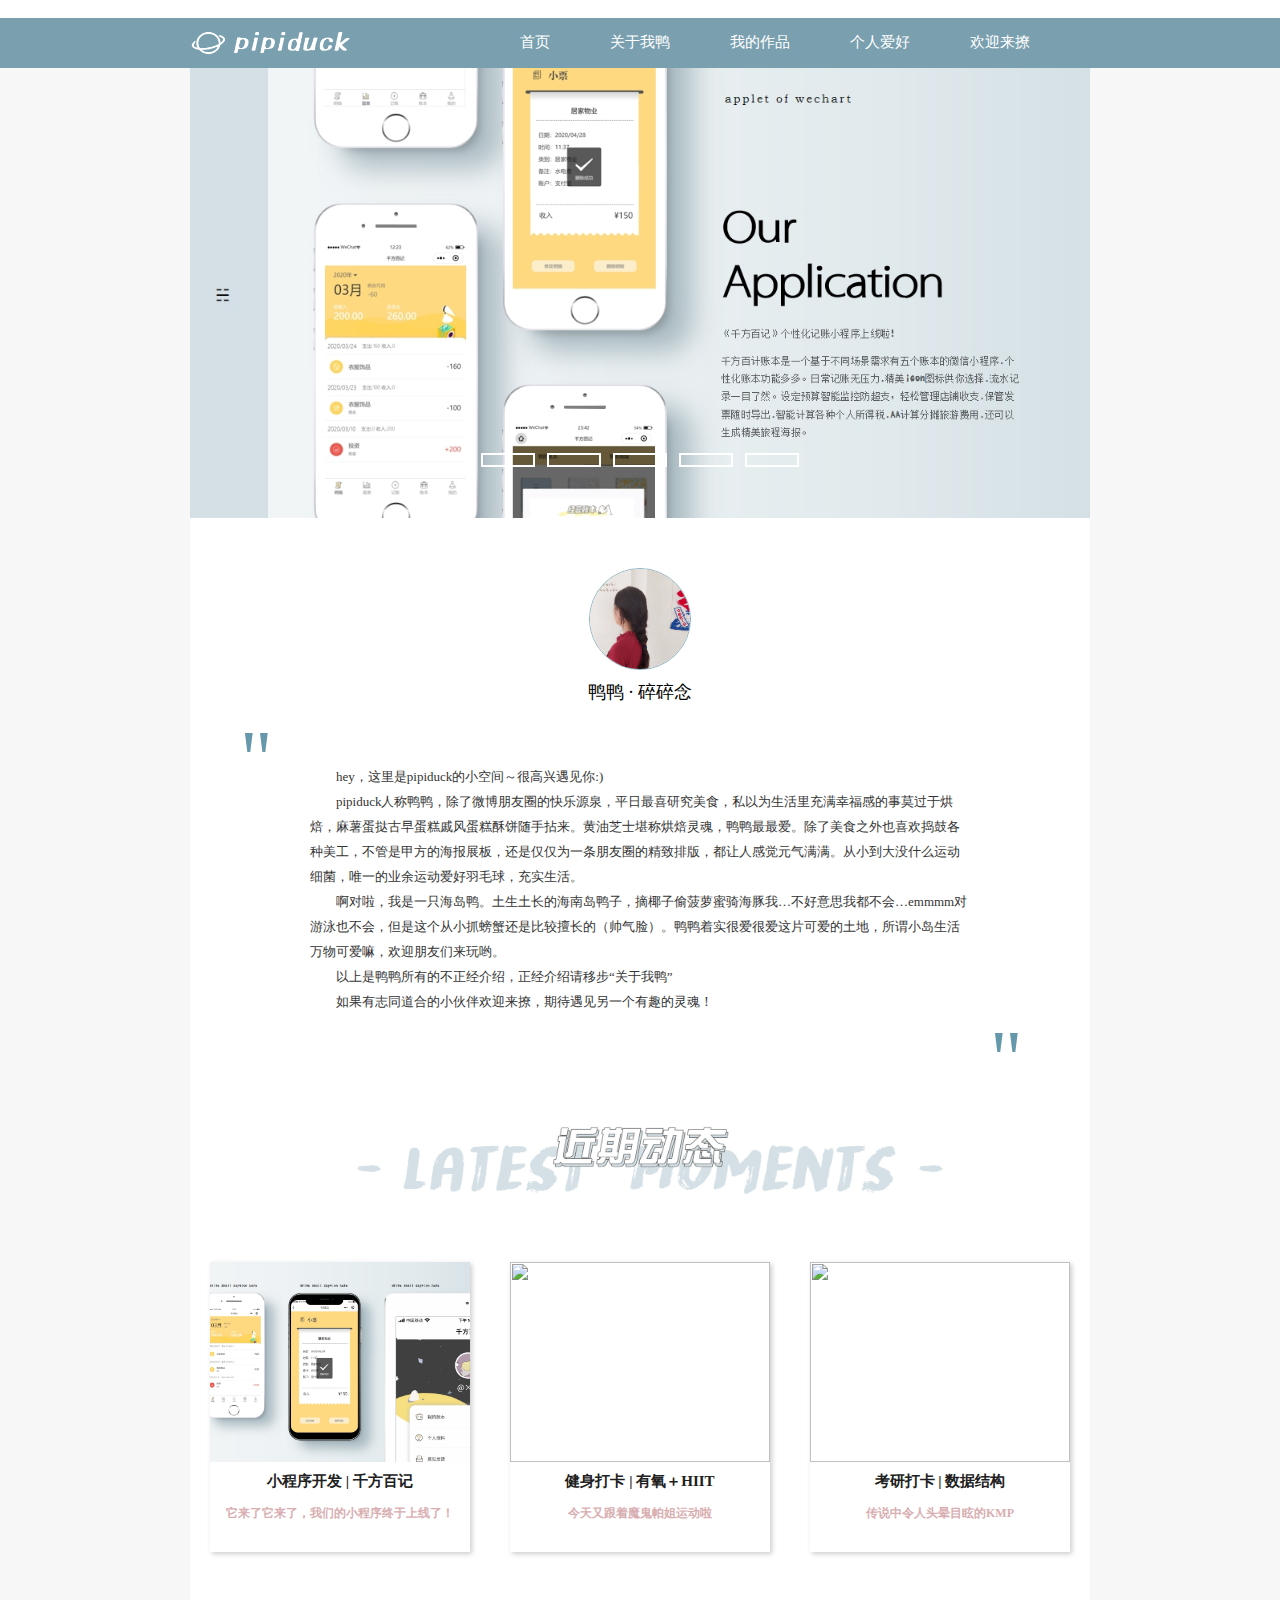
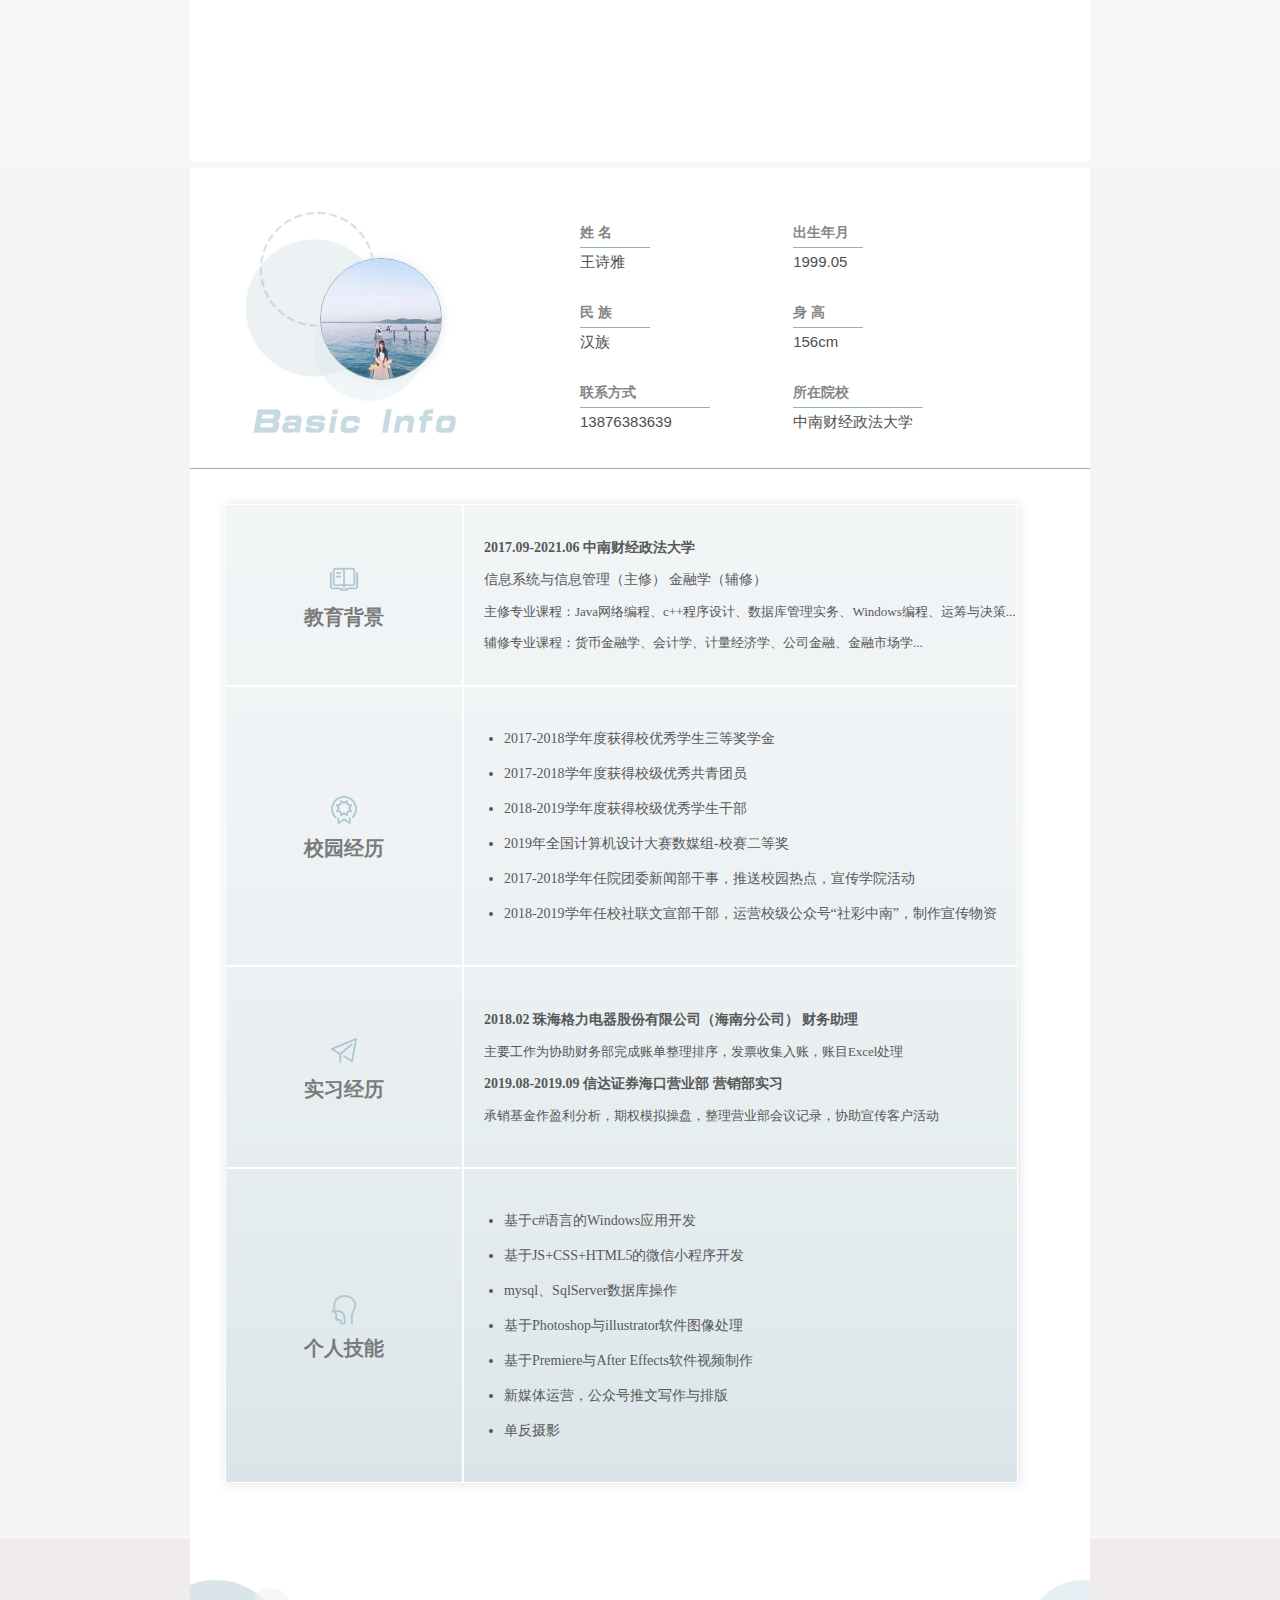
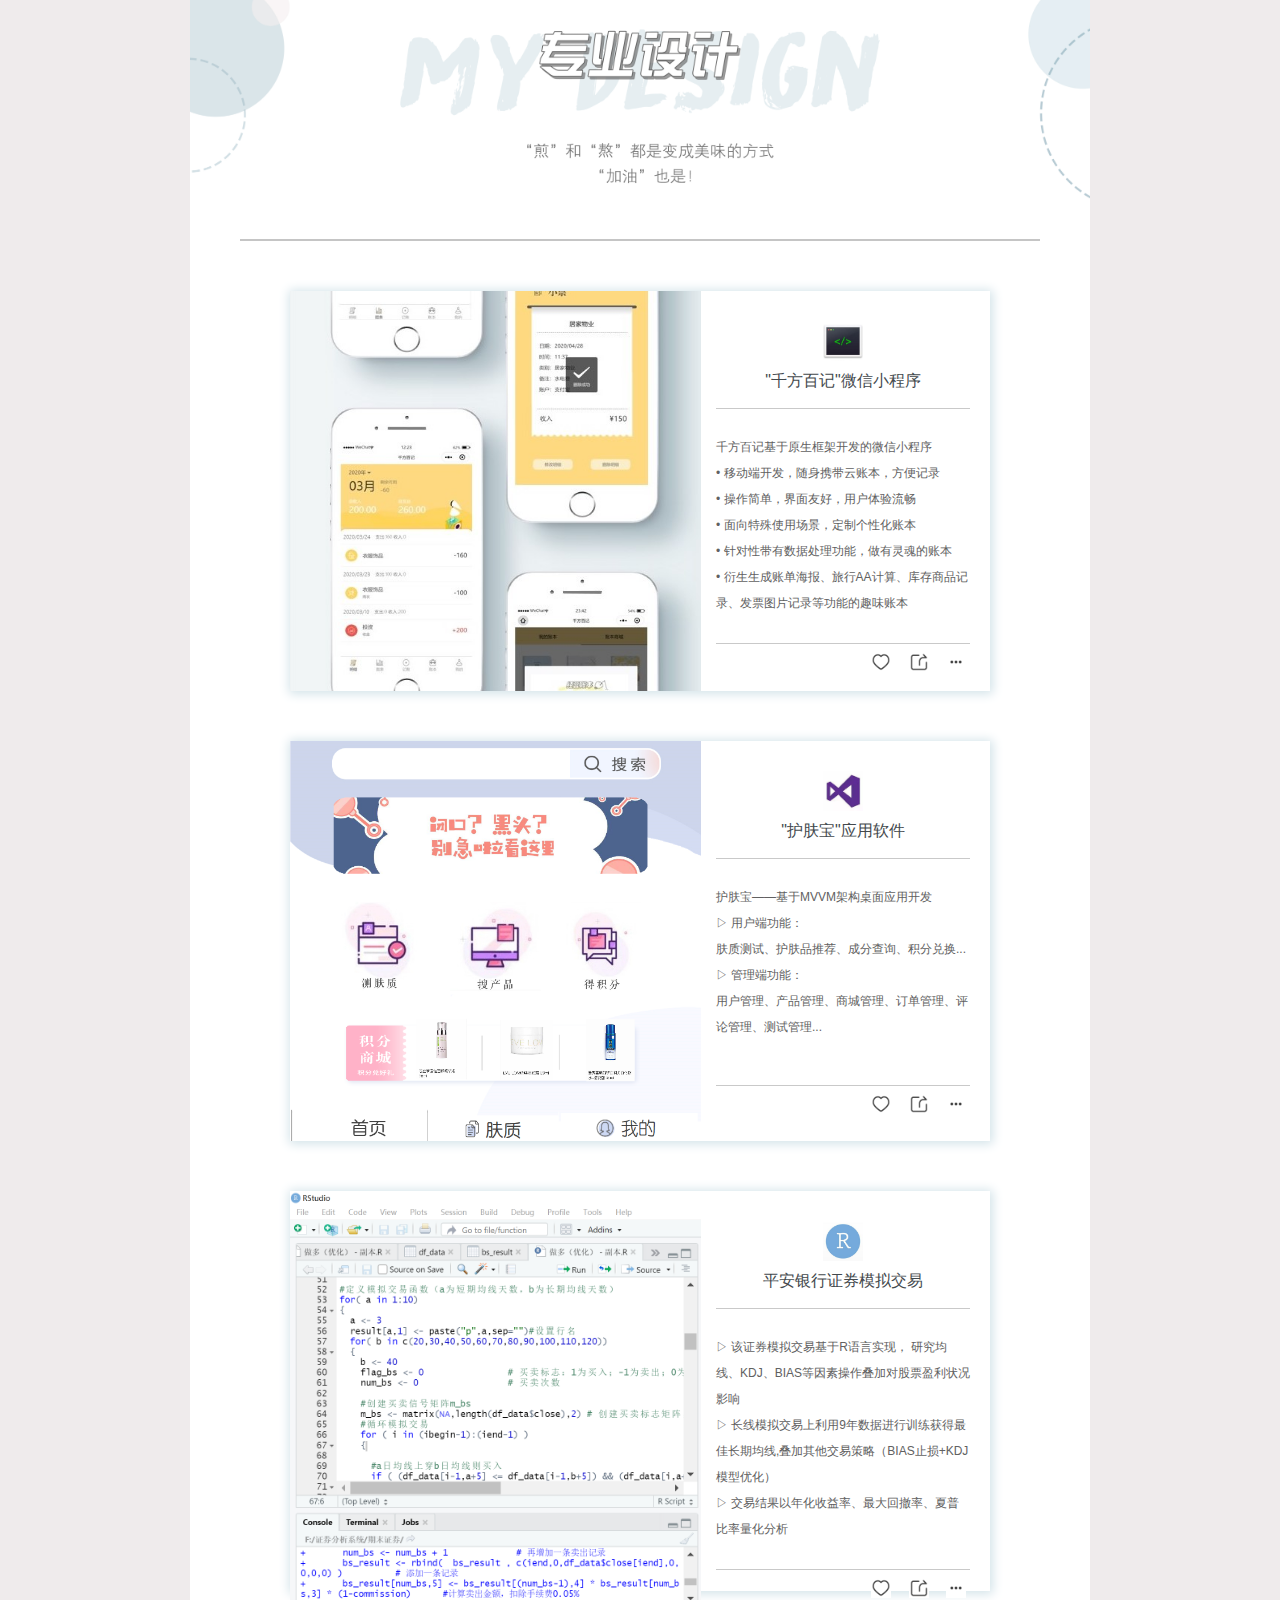
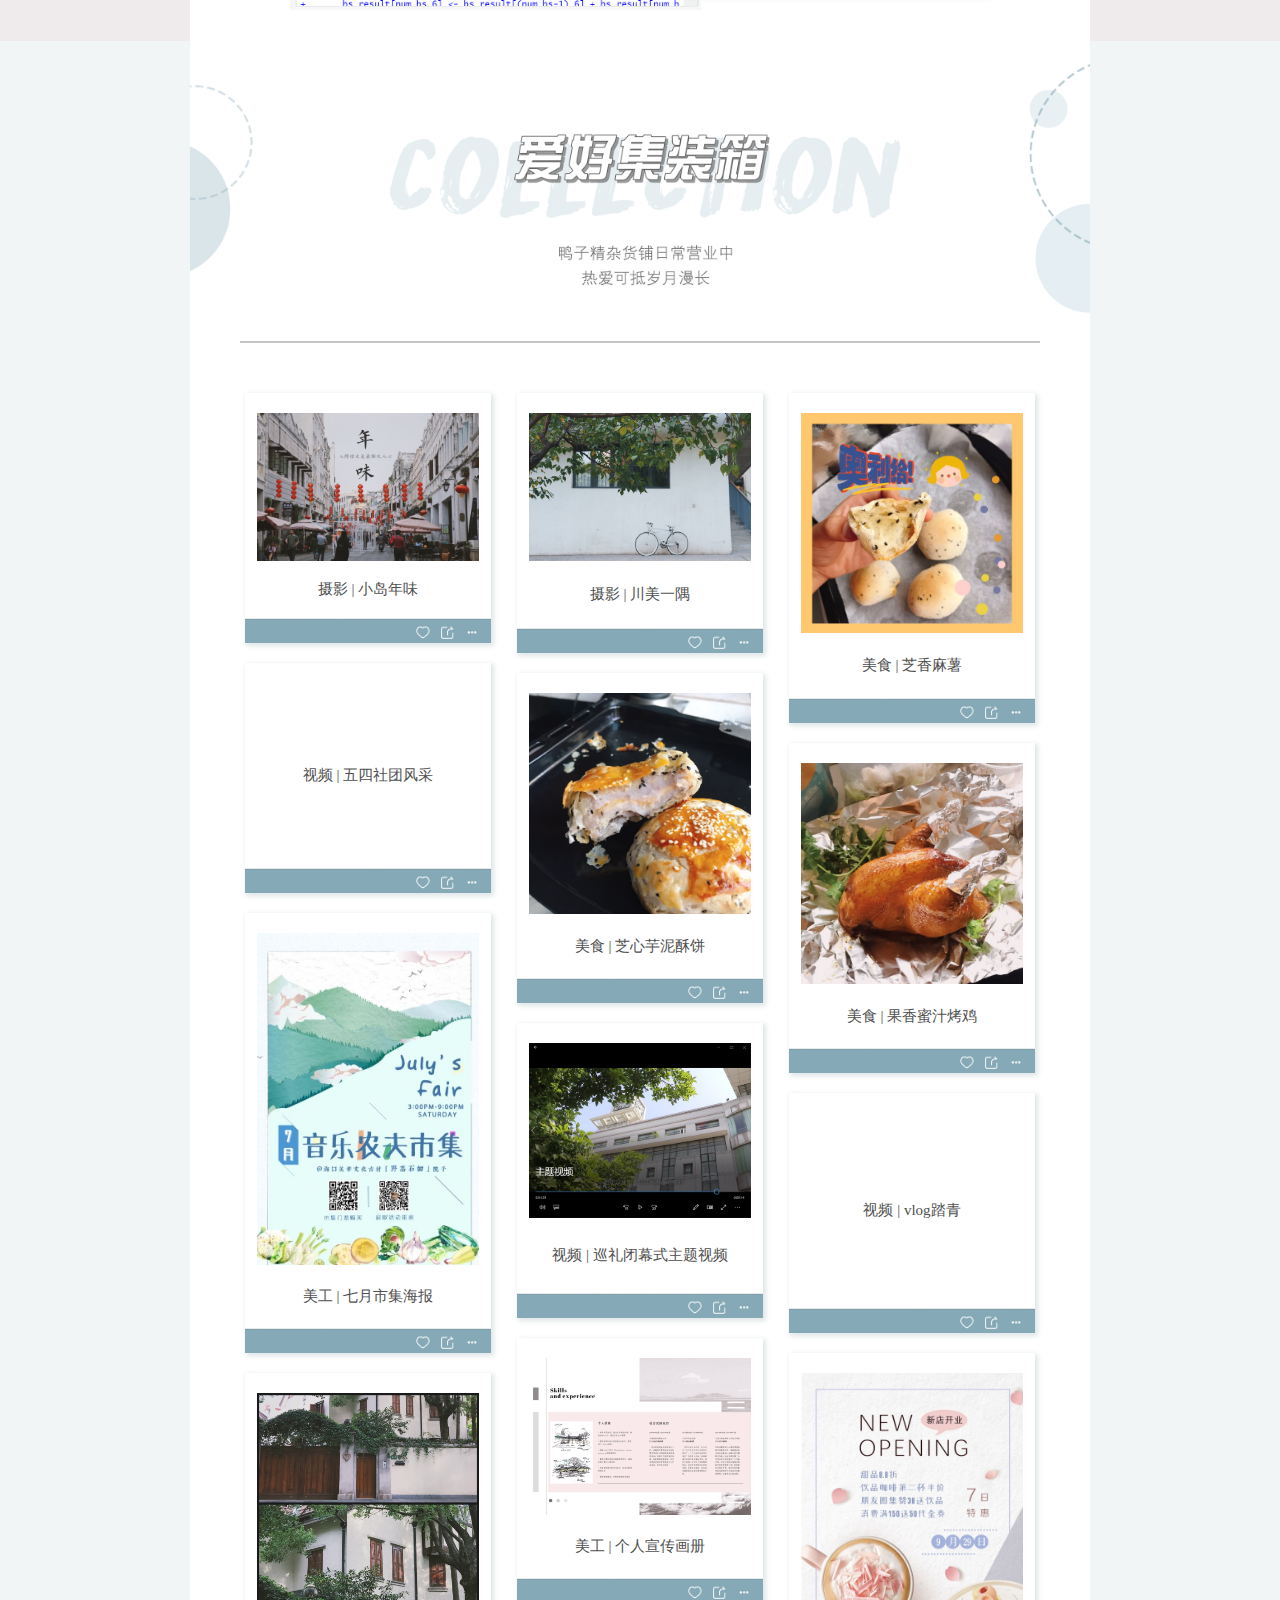
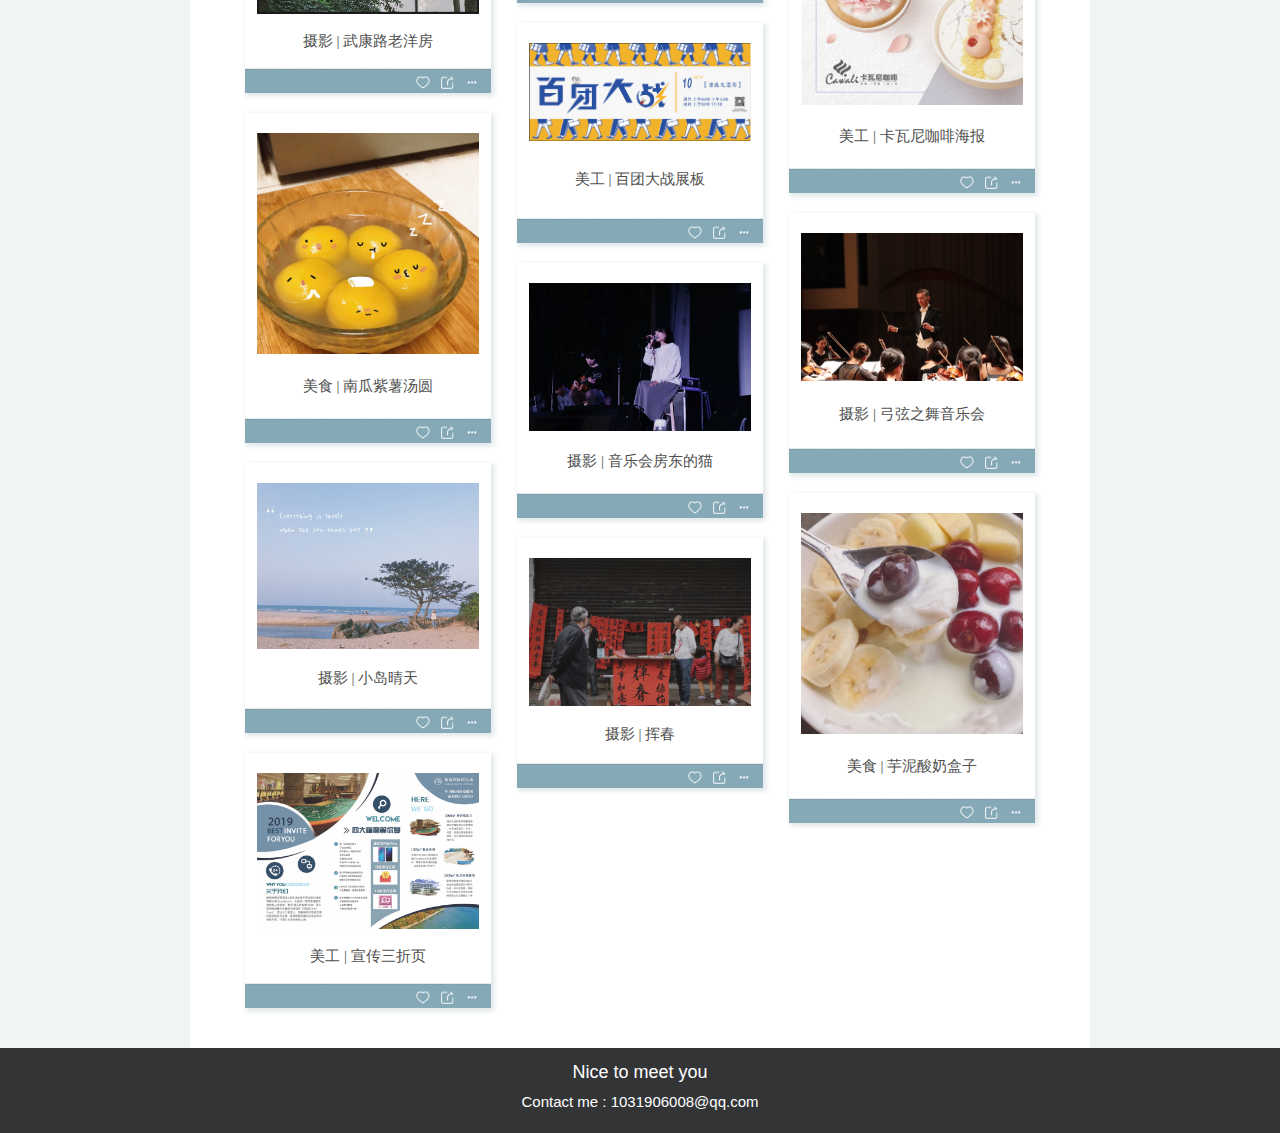
==== html/index.html @ 64114f97 "myweb" ====
<!DOCTYPE html>
<html lang="en">

<head>
    <meta charset="UTF-8">
    <meta name="viewport" content="width=device-width, initial-scale=1.0">
    <title>Pipiduck Zone</title>
    <link rel="stylesheet" href="../css/style.css">
    <script src="https://apps.bdimg.com/libs/jquery/2.1.4/jquery.min.js"></script>
    <!-- jQuery仅用于导航栏下界面切换 -->
        
</head>

<body>
    <script>
        $(document).ready(function () {
            //默认显示首页内容
            $("#tab_1").show();
            $("#tab_2").hide();
            $("#tab_3").hide();
            $("#tab_4").hide();

            $("#b1").click(function () {
                $("#tab_1").show();// 显示
                $("#tab_2").hide();// 隐藏
                $("#tab_3").hide();
                $("#tab_4").hide();
            });
            $("#b2").click(function () {
                $("#tab_1").hide();
                $("#tab_2").show();
                $("#tab_3").hide();
                $("#tab_4").hide();
            });
            $("#b3").click(function () {
                $("#tab_1").hide();
                $("#tab_2").hide();
                $("#tab_3").show();
                $("#tab_4").hide();
            });
            $("#b4").click(function () {
                $("#tab_1").hide();
                $("#tab_2").hide();
                $("#tab_3").hide();
                $("#tab_4").show();
            });
        });
    </script>

    <!-- 导航栏 -->
    <div id="navigate">
        <div class="inner">
            <div class="logo"></div>
            <div class="nav-text">
                <ul>
                    <li><a href="#" id="b1">首页</a></li>
                    <li><a href="#" id="b2">关于我鸭</a></li>
                    <li><a href="#" id="b3">我的作品</a></li>
                    <li><a href="#" id="b4">个人爱好</a></li>
                    <li><a href="../html/form.html">欢迎来撩</a></li>
                </ul>
            </div>
        </div>
    </div>
    
    <!-- tab1即为首页 -->
    <div id="tab_1">
        <!-- 轮播图 -->
        <div class="main-slider bg-blur">
            <div class="inner">
                <div class="slidershow">
                    <!-- 这里用js实现banner的自动轮播 -->
                    <script type="text/javascript">
                        var index = 0;
                        var indexImg = 0;
                        //改变图片
                        function ChangeImg() {
                            var a = document.getElementsByClassName("s1");
                            if (index > 80) index = 0;
                            var marginleft = '0 -' + index + '% 0 0';
                            a[0].style.margin = marginleft;
                            index = index + 20;
                            //改变banner背景图（模糊）
                            if (indexImg > 4) indexImg = 0;
                            var b = document.getElementsByClassName("main-slider");
                            b[0].style = 'background-image: url(../img/banner' + indexImg + '.jpg); '
                            indexImg++;
                        }
                        //设置定时器，每隔两秒切换一张图片
                        setInterval(ChangeImg, 2000);
                    </script>

                    <div class="slides">
                        <input type="radio" name="r" id="r1">
                        <input type="radio" name="r" id="r2">
                        <input type="radio" name="r" id="r3">
                        <input type="radio" name="r" id="r4">
                        <input type="radio" name="r" id="r5">

                        <div class="slide s1">
                            <img src="../img/banner0.jpg" alt="1">
                        </div>
                        <div class="slide">
                            <img src="../img/banner1.jpg" alt="2">
                        </div>
                        <div class="slide">
                            <img src="../img/banner2.jpg" alt="3">
                        </div>
                        <div class="slide">
                            <img src="../img/banner3.jpg" alt="4">
                        </div>
                        <div class="slide">
                            <img src="../img/banner4.jpg" alt="5">
                        </div>
                    </div>
                </div>
                <!-- 底部的点击切换banner按钮 -->
                <div class="banner-nav">
                    <label for="r1" class="bar"></label>
                    <label for="r2" class="bar"></label>
                    <label for="r3" class="bar"></label>
                    <label for="r4" class="bar"></label>
                    <label for="r5" class="bar"></label>
                </div>
            </div>
        </div>
        <!-- 简介/打个招呼 -->
        <div id="container-1-1">
            <div class="inner">
                <div class="profile">
                    <img src="../img/profile.jpg" alt="">
                    <div class="text">鸭鸭 · 碎碎念</div>
                </div>
                <div class="quotation-1">"</div>
                <div class="profile-text">
                    &emsp;&emsp;hey，这里是pipiduck的小空间～很高兴遇见你:)<br>
                    &emsp;&emsp;pipiduck人称鸭鸭，除了微博朋友圈的快乐源泉，平日最喜研究美食，私以为生活里充满幸福感的事莫过于烘焙，麻薯蛋挞古早蛋糕戚风蛋糕酥饼随手拈来。黄油芝士堪称烘焙灵魂，鸭鸭最最爱。除了美食之外也喜欢捣鼓各种美工，不管是甲方的海报展板，还是仅仅为一条朋友圈的精致排版，都让人感觉元气满满。从小到大没什么运动细菌，唯一的业余运动爱好羽毛球，充实生活。<br>
                    &emsp;&emsp;啊对啦，我是一只海岛鸭。土生土长的海南岛鸭子，摘椰子偷菠萝蜜骑海豚我…不好意思我都不会…emmmm对游泳也不会，但是这个从小抓螃蟹还是比较擅长的（帅气脸）。鸭鸭着实很爱很爱这片可爱的土地，所谓小岛生活万物可爱嘛，欢迎朋友们来玩哟。<br>
                    &emsp;&emsp;以上是鸭鸭所有的不正经介绍，正经介绍请移步“关于我鸭”<br>
                    &emsp;&emsp;如果有志同道合的小伙伴欢迎来撩，期待遇见另一个有趣的灵魂！
                </div>
                <div class="quotation-2">"</div>
            </div>
        </div>
        <!-- 近期动态区 -->
        <div id="container-1-2">
            <div class="inner">
                <div class="title">
                    <img src="../img/title-latest.jpg" alt="">
                </div>
                <div class="card-outer">
                    <div class="card-cont">
                        <!-- 定义每一张动态卡片 -->
                        <div class="card">
                            <div class="img">
                                <img src="../img/card1.png" alt="">
                            </div>
                            <div class="top-text">
                                <div class="name">小程序开发 | 千方百记</div>
                                <p>它来了它来了，我们的小程序终于上线了！</p>
                            </div>
                            <!-- 鼠标移动展示下半部分内容 -->
                            <div class="bottom-text">
                                <div class="text">千方百计是我们小组耗时一个月开发的基于原生框架的微信小程序。包含普通记账、图表、
                                    预算功能，除此之外在基础上我们面对用户不同使用场景延伸开发了薪资、经营、报销、旅游账本... </div>
                                <div class="btn">
                                    <a href="../html/program.html">Read more</a>
                                </div>
                            </div>
                        </div>

                        <div class="card">
                            <div class="img">
                                <img src="../img/card2.png" alt="">
                            </div>
                            <div class="top-text">
                                <div class="name">健身打卡 | 有氧＋HIIT</div>
                                <p>今天又跟着魔鬼帕姐运动啦</p>
                            </div>
                            <div class="bottom-text">
                                <div class="text">打卡不记得是多少次。清晰记得第一次跟着帕梅拉运动的时候，开始5分钟感觉离
                                    当场死亡就差一点啊呜呜呜。不过多练几次就慢慢习惯这种中间不休息的高强度虐腹运动啦。马甲线进击加油加油加油！ </div>
                                <div class="btn">
                                    <a
                                        href="http://www.bilibili.com/video/av96693974/?share_source=copy_link&p=1&ts=1591977771&share_medium=iphone&bbid=b302d3f4b2590b46603c6c8ee08d40b8">Read
                                        more</a>
                                </div>
                            </div>
                        </div>

                        <div class="card">
                            <div class="img">
                                <img src="../img/card3.png" alt="">
                            </div>
                            <div class="top-text">
                                <div class="name">考研打卡 | 数据结构</div>
                                <p>传说中令人头晕目眩的KMP</p>
                            </div>
                            <div class="bottom-text">
                                <div class="text">KMP算法通过构造NEXT数组来解决
                                    主串指针回溯次数过多的问题，降低时间复杂度。众所周知b站是著名的学习网站，起初看书云里雾里的，看完天勤的解说清清爽爽~
                                </div>
                                <div class="btn">
                                    <a
                                        href="http://www.bilibili.com/video/av49930100/?share_source=copy_link&p=1&ts=1591977795&share_medium=iphone&bbid=b302d3f4b2590b46603c6c8ee08d40b8">Read
                                        more</a>
                                </div>
                            </div>
                        </div>
                    </div>
                </div>
            </div>
        </div>
    </div>

    <!-- tab2即为个人简介（关于我鸭） -->
    <div id="tab_2">
        <div class="inner">
            <!-- 基本信息 -->
            <div class="info-basic">
                <img src="../img/photo.jpg" alt="">
                <div class="cont">
                    <ul>
                        <li>
                            <div class="text-1">姓 名</div>
                            <div class="line1"></div>
                            <div class="text-2">王诗雅</div>
                        </li>
                        <li>
                            <div class="text-1">出生年月</div>
                            <div class="line1"></div>
                            <div class="text-2">1999.05</div>
                        </li>
                        <li>
                            <div class="text-1">民 族</div>
                            <div class="line1"></div>
                            <div class="text-2">汉族</div>
                        </li>
                        <li>
                            <div class="text-1">身 高</div>
                            <div class="line1"></div>
                            <div class="text-2">156cm</div>
                        </li>
                        <li>
                            <div class="text-1">联系方式</div>
                            <div class="line2"></div>
                            <div class="text-2">13876383639</div>
                        </li>
                        <li>
                            <div class="text-1">所在院校</div>
                            <div class="line2"></div>
                            <div class="text-2">中南财经政法大学</div>
                        </li>
                    </ul>
                </div>
            </div>
            <!-- 表格 -->
            <div class="info-excel">
                <table class="table" border="0" cellspacing="0" cellpadding="0">
                    <tbody>
                        <tr>
                            <!-- 第一列内容-标题 -->
                            <td class="td-title" height="180px">
                                <img src="../img/icon-edu.png" alt="">
                                <p style="margin:0;">教育背景</p>
                            </td>
                            <!-- 第二列内容 -->
                            <td class="td-text">
                                <p style="font-weight: 600;"> 2017.09-2021.06 中南财经政法大学</p>
                                <p style="font-weight: 500;"> 信息系统与信息管理（主修） 金融学（辅修）</p>
                                <p style="font-size: 13px;">主修专业课程：Java网络编程、c++程序设计、数据库管理实务、Windows编程、运筹与决策...</p>
                                <p style="font-size: 13px;">辅修专业课程：货币金融学、会计学、计量经济学、公司金融、金融市场学...</p>
                            </td>
                        </tr>
                        <tr>
                            <td class="td-title" height="200px">
                                <img src="../img/icon-sch.png" alt="">
                                <p style="margin:0;">校园经历</p>
                            </td>
                            <td class="td-text">
                                <ul style="padding: 20px; line-height: 35px;">
                                    <li>2017-2018学年度获得校优秀学生三等奖学金</li>
                                    <li>2017-2018学年度获得校级优秀共青团员</li>
                                    <li>2018-2019学年度获得校级优秀学生干部</li>
                                    <li>2019年全国计算机设计大赛数媒组-校赛二等奖</li>
                                    <li>2017-2018学年任院团委新闻部干事，推送校园热点，宣传学院活动</li>
                                    <li>2018-2019学年任校社联文宣部干部，运营校级公众号“社彩中南”，制作宣传物资</li>
                                </ul>
                            </td>
                        </tr>
                        <tr>
                            <td class="td-title" height="200px">
                                <img src="../img/icon-shixi.png" alt="">
                                <p style="margin:0;">实习经历</p>
                            </td>
                            <td class="td-text">
                                <p style="font-weight: 600;"> 2018.02 珠海格力电器股份有限公司（海南分公司） 财务助理</p>
                                <p style="font-size: 13px;">主要工作为协助财务部完成账单整理排序，发票收集入账，账目Excel处理</p>
                                <p style="font-weight: 600;">2019.08-2019.09 信达证券海口营业部 营销部实习</p>
                                <p style="font-size: 13px;">承销基金作盈利分析，期权模拟操盘，整理营业部会议记录，协助宣传客户活动</p>
                            </td>
                        </tr>
                        <tr>
                            <td class="td-title" height="300px">
                                <img src="../img/icon-ski.png" alt="">
                                <p style="margin:0;">个人技能</p>
                            </td>
                            <td class="td-text">
                                <ul style="padding: 20px; line-height: 35px;">
                                    <li>基于c#语言的Windows应用开发</li>
                                    <li>基于JS+CSS+HTML5的微信小程序开发</li>
                                    <li>mysql、SqlServer数据库操作</li>
                                    <li>基于Photoshop与illustrator软件图像处理</li>
                                    <li>基于Premiere与After Effects软件视频制作</li>
                                    <li>新媒体运营，公众号推文写作与排版</li>
                                    <li>单反摄影</li>
                                </ul>
                            </td>
                        </tr>
                    </tbody>
                </table>
            </div>
        </div>
    </div>

    <!-- tab3即为我的作品 -->
    <div id="tab_3">
        <div class="inner">
            <div class="title"> </div>
            <div class="line"></div>
            <div class="container">
                <!-- 作品盒子 -->
                <div class="block">
                    <!-- 内部布局使用grid -->
                    <div class="item1" style="background: url(../img/qfbj.jpg) no-repeat; background-size: 100% 100%;">
                    </div>
                    <a href="../html/program.html" style="text-decoration: none;">
                        <div class="item2">
                            <img src="../img/icon-wx.jpg" style="width: 40px; height: 40px;">
                            <p>"千方百记"微信小程序</p>
                        </div>
                    </a>
                    <div class="item3">
                        <p>
                            千方百记基于原生框架开发的微信小程序</br>
                            • 移动端开发，随身携带云账本，方便记录</br>
                            • 操作简单，界面友好，用户体验流畅</br>
                            • 面向特殊使用场景，定制个性化账本</br>
                            • 针对性带有数据处理功能，做有灵魂的账本</br>
                            • 衍生生成账单海报、旅行AA计算、库存商品记录、发票图片记录等功能的趣味账本</br>
                        </p>
                    </div>
                    <div class="item4">
                        <div class="icon">
                            <p><a href="#"><span class="icon1"></a></span></p>
                            <p><a href="#"><span class="icon2"></a></span></p>
                            <p><a href="#"><span class="icon3"></a></span></p>
                        </div>
                    </div>
                </div>

                <div class="block">
                    <div class="item1" style="background: url(../img/hfb.png) no-repeat; background-size: 100% 100%;">
                    </div>
                    <div class="item2">
                        <img src="../img/icon-vs.jpg" style="width: 40px; height: 40px; ">
                        <p>"护肤宝"应用软件</p>
                    </div>
                    <div class="item3">
                        <p>
                            护肤宝——基于MVVM架构桌面应用开发<br />
                            ▷ 用户端功能：<br />
                            肤质测试、护肤品推荐、成分查询、积分兑换...<br />
                            ▷ 管理端功能：<br />
                            用户管理、产品管理、商城管理、订单管理、评论管理、测试管理...<br />
                        </p>
                    </div>
                    <div class="item4">
                        <div class="icon">
                            <p><a href="#"><span class="icon1"></a></span></p>
                            <p><a href="#"><span class="icon2"></a></span></p>
                            <p><a href="#"><span class="icon3"></a></span></p>
                        </div>
                    </div>
                </div>

                <div class="block">
                    <div class="item1" style="background: url(../img/stake.png) no-repeat; background-size: 100% 100%;">
                    </div>
                    <div class="item2">
                        <img src="../img/icon-R.jpg" style="width: 40px; height: 40px;">
                        <p>平安银行证券模拟交易</p>
                    </div>
                    <div class="item3">
                        <p>
                            ▷ 该证券模拟交易基于R语言实现，
                            研究均线、KDJ、BIAS等因素操作叠加对股票盈利状况影响<br />
                            ▷ 长线模拟交易上利用9年数据进行训练获得最佳长期均线,叠加其他交易策略（BIAS止损+KDJ模型优化）<br />
                            ▷ 交易结果以年化收益率、最大回撤率、夏普比率量化分析
                        </p>
                    </div>
                    <div class="item4">
                        <div class="icon">
                            <p><a href="#"><span class="icon1"></a></span></p>
                            <p><a href="#"><span class="icon2"></a></span></p>
                            <p><a href="#"><span class="icon3"></a></span></p>
                        </div>
                    </div>
                </div>

            </div>
        </div>
    </div>

    <!-- tab4即为个人爱好 -->
    <div id="tab_4">
        <div class="inner">
            <div class="title"> </div>
            <div class="line"></div>
            <!-- 瀑布布局 -->
            <div class="waterfall">
                <div class="box">
                    <div class="itemContent" style="height: 230px">
                        <img src="../img/collection/phg3.jpg" alt="">
                        <span>摄影 | 小岛年味</span>
                        <span class="bottom"> </span>
                    </div>
                </div>
                <div class="box">
                    <a href="../html/video.html">
                        <div class="itemContent" style="height: 210px">
                            <img src="../img/collection/video3.png" alt="">
                            <span>视频 | 五四社团风采</span>
                            <span class="bottom"> </span>
                        </div>
                    </a>
                </div>
                <div class="box">
                    <div class="itemContent" style="height: 420px">
                        <img src="../img/collection/ps3.jpg" alt="">
                        <span>美工 | 七月市集海报</span>
                        <span class="bottom"> </span>
                    </div>
                </div>
                <div class="box">
                    <div class="itemContent" style="height: 300px">
                        <img src="../img/collection/phg7.jpg" alt="">
                        <span>摄影 | 武康路老洋房</span>
                        <span class="bottom"> </span>
                    </div>
                </div>
                <div class="box">
                    <div class="itemContent" style="height: 310px">
                        <img src="../img/collection/food4.jpg" alt="">
                        <span>美食 | 南瓜紫薯汤圆</span>
                        <span class="bottom"> </span>
                    </div>
                </div>
                <div class="box">
                    <div class="itemContent" style="height: 250px">
                        <img src="../img/collection/phg2.jpg" alt="">
                        <span>摄影 | 小岛晴天</span>
                        <span class="bottom"> </span>
                    </div>
                </div>
                <div class="box">
                    <div class="itemContent" style="height: 235px">
                        <img src="../img/collection/ps2.jpg" alt="">
                        <span>美工 | 宣传三折页</span>
                        <span class="bottom"> </span>
                    </div>
                </div>
                <div class="box">
                    <div class="itemContent" style="height: 240px">
                        <img src="../img/collection/phg6.jpg" alt="">
                        <span>摄影 | 川美一隅</span>
                        <span class="bottom"> </span>
                    </div>
                </div>
                <div class="box">
                    <div class="itemContent" style="height: 310px">
                        <img src="../img/collection/food2.jpg" alt="">
                        <span>美食 | 芝心芋泥酥饼</span>
                        <span class="bottom"> </span>
                    </div>
                </div>
                <div class="box">
                    <div class="itemContent" style="height: 275px">
                        <img src="../img/collection/video1.jpg" alt="">
                        <span>视频 | 巡礼闭幕式主题视频</span>
                        <span class="bottom"> </span>
                    </div>
                </div>
                <div class="box">
                    <div class="itemContent" style="height: 245px">
                        <img src="../img/collection/ps1.jpg" alt="">
                        <span>美工 | 个人宣传画册</span>
                        <span class="bottom"> </span>
                    </div>
                </div>
                <div class="box">
                    <div class="itemContent" style="height: 200px">
                        <img src="../img/collection/ps6.jpg" alt="">
                        <span>美工 | 百团大战展板</span>
                        <span class="bottom"> </span>
                    </div>
                </div>
                <div class="box">
                    <div class="itemContent" style="height: 235px">
                        <img src="../img/collection/phg1.jpg" alt="">
                        <span>摄影 | 音乐会房东的猫</span>
                        <span class="bottom"> </span>
                    </div>
                </div>
                <div class="box">
                    <div class="itemContent" style="height: 230px">
                        <img src="../img/collection/phg4.jpg" alt="">
                        <span>摄影 | 挥春</span>
                        <span class="bottom"> </span>
                    </div>
                </div>
                <div class="box">
                    <div class="itemContent" style="height: 310px">
                        <img src="../img/collection/food5.jpg" alt="">
                        <span>美食 | 芝香麻薯</span>
                        <span class="bottom"> </span>
                    </div>
                </div>
                <div class="box">
                    <div class="itemContent" style="height: 310px">
                        <img src="../img/collection/food3.jpg" alt="">
                        <span>美食 | 果香蜜汁烤鸡</span>
                        <span class="bottom"> </span>
                    </div>
                </div>
                <div class="box">
                    <div class="itemContent" style="height: 220px">
                        <img src="../img/collection/video2.png" alt="">
                        <span>视频 | vlog踏青</span>
                        <span class="bottom"> </span>
                    </div>
                </div>
                <div class="box">
                    <div class="itemContent" style="height: 420px">
                        <img src="../img/collection/ps4.jpg" alt="">
                        <span>美工 | 卡瓦尼咖啡海报</span>
                        <span class="bottom"> </span>
                    </div>
                </div>
                <div class="box">
                    <div class="itemContent" style="height: 240px">
                        <img src="../img/collection/phg9.jpg" alt="">
                        <span>摄影 | 弓弦之舞音乐会</span>
                        <span class="bottom"> </span>
                    </div>
                </div>
                <div class="box">
                    <div class="itemContent" style="height: 310px">
                        <img src="../img/collection/food6.jpg" alt="">
                        <span>美食 | 芋泥酸奶盒子</span>
                        <span class="bottom"> </span>
                    </div>
                </div>
            </div>
        </div>
    </div>
    
    <!-- 底栏 -->
    <div id="footer">
        <div class="foot-text">
            <p style="font-size: 18px;">Nice to meet you</p>
            <p style="font-size: 15px;">Contact me : 1031906008@qq.com</p>
        </div>
    </div>
    <!-- <script src="../js/script.js"></script> -->
</body>

</html>
---- css/style.css ----
body {
    margin: 0;
    padding: 0;
}
div.inner {
    width: 900px;
    margin-left: auto;
    margin-right: auto;
    background-color: #fff;
}
div#navigate {
    height: 50px;
    background-color: rgb(122,160,175);
    font-family: sans-serif;
    text-align: center;
}
div#footer{
    height: 85px;
    width: 100%;
    background-color: rgb(51, 52, 54);
    color: white;
    display: flex;
    justify-content: space-between;
    align-items: center;
    flex-direction: column;
    line-height: 12px;
}
div#footer .foot-text{
    font-family: 'Segoe UI', Tahoma, Geneva, Verdana, sans-serif;
    text-align: center;
    font-weight: 300;
}
div#tab_1{
    height: 1700px;
    background-color: rgb(247, 247, 247);
}
div#tab_2{
    background-color: whitesmoke;
}
div#tab_3{
    background: url(../img/bg-pink.jpg) no-repeat;
    background-size:cover;
}
div#tab_4{
    background: url(../img/bg-excel.jpg) no-repeat;
    background-size:cover;
}
div.main-slider{
    height: 450px;
    position: relative;
    z-index: 1;
}
div.main-slider:after{
    content: "";
    width:100%;
    height:100%;
    position: absolute;
    background: inherit;
    filter: blur(5px);
    z-index: 2;
}
div.slidershow{
    position: absolute;
    width: 900px;
    height: 450px;
    overflow: hidden;
    z-index: 3;
}
div.middle{
    position: absolute;
    top: 50%;
    left: 50%;
    transform:translate(-50%,-50%);
}
div.banner-nav{
    position: absolute;
    bottom: 10%;
    left: 50%;
    transform:translateX(-50%);
    display: flex;
    z-index: 4;
}
label.bar{
    width: 50px;
    height: 10px;
    border: 2px solid #fff;
    margin: 6px;
    cursor: pointer;
    transition: 0.4s;
}
label.bar:hover{
    background: rgb(184,204,212);
}
input[name="r"]{
    position: absolute;
    visibility: hidden;
}
div.slides{
    width: 500%;
    height: 100%;
    display: flex;
    background-color: rgb(245, 204, 142);
}
div.slide{
    width: 20%;
    transition: 0.6s;
}
div.slide img{
    width: 100%;
    height: 100%;
}
#r1:checked ~ .s1{
    margin-left: 0;
    /* display: block; */
}
#r2:checked ~ .s1{
    margin-left: -20%;
    /* display: block; */
}
#r3:checked ~ .s1{
    margin-left: -40%;
    /* display: block; */
}
#r4:checked ~ .s1{
    margin-left: -60%;
    /* display: block; */
}
#r5:checked ~ .s1{
    margin-left: -80%;
    /* display: block; */
}

div#b1{
    background-color: blue;
}
div.logo{
    height: 40px;
    width: 160px;
    margin-top: 5px;
    float: left;
    /* background-color: rgb(255, 255, 255); */
    background-image: url(../img/logo.png);
    background-size: 100% 100%;
}
div.nav-text{
    height: 40px;
    width: 600px;
    margin-top: 5px;
    float: right;
    /* background-color: cadetblue; */
}
div.nav-text ul{
    margin: 0;
    padding: 0;
    display: flex;
}
div.nav-text ul li{
    list-style: none;
    margin-left: 10px;
    margin-right: 10px;
    z-index: 1;
    font-weight: lighter;
    font-size: 15px;
}
div.nav-text ul li a{
    position: relative;
    display: block;
    padding: 10px 20px;
    text-decoration: none;
    text-transform: uppercase;
    color: rgb(255, 255, 255);
    transition: .5s;
}
div.nav-text ul li a:hover{
    color: rgb(75,109,123);
    font-weight: normal;
}
div.nav-text ul li a:before{
    content: '';
    position: absolute;
    top: 0;
    left: 0;
    width: 100%;
    height: 100%;
    border-top: 1px solid rgba(255, 255, 255, 0.5);
    border-bottom: 1px solid rgba(255, 255, 255, 0.5);
    transform: scaleY(2);
    opacity: 0;
    transition: .5s;
    z-index: -1;
}
div.nav-text ul li a:hover:before{
    transform:scaleY(1);
    opacity: 1;
}
div.nav-text ul li a:after{
    content: '';
    position: absolute;
    top: 0;
    left: 0;
    width: 100%;
    height: 100%;
    background-color: rgba(255, 255, 255, 0.5);
    transform: scaleY(0);
    transition: .5s;
    z-index: -1;
}
div.nav-text ul li a:hover:after{
    transform:scaleY(1);
}
div#container-1-1{
    height: 544px;
    /* background-color:#fff; */
}
div.profile{
    width: 100%;
    height: 100%;
    padding-top: 50px;
    display: flex;
    justify-content: center;
    align-items: center;
    flex-direction: column;
}
div.profile img{
    width: 100px;
    height: 100px;
    margin-bottom: 10px;
    border-radius: 50%;
    border: 1px solid rgb(142, 179, 194);
}
div.profile .text{
    font-family: STXihei;
    font-size: 18px;
    margin-bottom: 10px;
}
div.quotation-1{
    height: 50px;
    font-family: SimHei;
    font-size: 80px;
    color: rgb(102, 152, 172);
    margin-left: 50px;
}
div.quotation-2{
    height: 50px;
    font-family: SimHei;
    font-size: 80px;
    color: rgb(102, 152, 172);
    margin-left: 800px;
}
div.profile-text{
    font-family: Microsoft YaHei;
    font-size: 13px;
    color: rgb(53, 53, 53);
    margin-left: 120px;
    margin-right: 120px;
    line-height: 25px;
}
div#container-1-2{
    height: 600px;
    /* background-color: rgb(255, 255, 255); */
    display: grid;
    place-items: center;
    text-align: center;
}
div#container-1-2 .title{
    height: 200px;
    width: 100%;
}
div#container-1-2 .title img{
    width: 100%;
    height: 100%;
}
div.card-outer{
    /* margin-top: 200px; */
    height: 500px;
}
div.card-cont{
    display: flex;
    align-items: center;
    justify-content: space-between;
}
div.card{
    height: 290px;
    width: 350px;
    margin: 0 20px;
    transition: 0.4s;
    box-shadow: 2px 2px 5px rgba(0, 0, 0, 0.2);
    background: white;
}
div.card:hover{
    height: 470px;
    box-shadow: 5px 5px 10px rgba(0, 0, 0, 0.2);
}
div.card .img{
    height: 200px;
    width: 100%;
}
div.card .img img{
    height: 100%;
    width: 100%;
    object-fit: cover;
}
div.card .top-text{
    padding: 5px;
}
div.card .top-text .name{
    padding-top: 5px;
    font-size: 15px;
    font-weight: 600;
    color: #202020;
}
div.card .top-text p{
    font-size: 12px;
    font-weight: 600;
    color: rgb(216, 174, 177);
    line-height: 20px;
}
div.card .bottom-text{
    padding: 0 20px 10px 20px;
    margin-top: 5px;
    background: white;
    opacity: 0;
    visibility: hidden;
    transition: 0.1s;
}
div.card:hover .bottom-text{
    opacity: 1;
    visibility: visible;
}
div.card .bottom-text .text{
    font-size: 13px;
    line-height: 20px;
    font-family: Microsoft YaHei;
    text-align: justify;
}
div.card .bottom-text .btn{
    margin:10px 0;
    text-align: left;
}
div.card .bottom-text .btn a{
    text-decoration: none;
    background:rgb(216, 174, 177);
    color: #f2f2f2;
    padding: 5px 8px;
    border-radius: 3px;
    display: inline-flex;
    transition: 0.2s;
}
div.card .bottom-text .btn a:hover{
    transform: scale(0.9);
}


/* tab2内容布局 */
div.info-basic{
    height: 300px;
    width: 100%;
    background-color: white;
    display: flex;
    justify-content: space-between;
    flex-direction: row;
    background-image: url(../img/bg-basicInfo.jpg);
    background-size: 100%;
    border-bottom: 1px solid rgb(142, 179, 194);
}
div.info-basic img{
    width: 120px;
    height: 120px;
    margin-top: 90px;
    margin-left:130px ;
    border-radius: 50%;
    border: 1px solid rgb(142, 179, 194);
    box-shadow: 1px 1px 10px 1px rgb(232, 236, 238);
}
div.info-basic .cont{
    width: 50%;
    height: 300px;
    margin-top: 40px;
    margin-right: 100px;
    /* background-color: wheat; */
    font-family: Arial, sans-serif;
}
.cont ul {
    clear: both;
    overflow: hidden;
    list-style-type: none;
}
.cont ul li {
    width: 48%;
    height: 70px;
    margin-bottom: 10px;
    /* background: skyblue; */
    float: left;
}
.cont ul li:nth-child(even) {
    margin-left: 4%;
}
.cont .text-1{
    font-size: 14px;
    color: rgb(134, 134, 134);
    font-weight: 600;
}
.cont .text-2{
    font-size: 15px;
    color: rgb(78, 78, 78);
    font-weight: 500;
}
.cont .line1{
    width: 70px;
    height: 5px;
    margin-top: 5px;
    border-top: 1px solid rgb(142, 179, 194);
}
.cont .line2{
    width: 130px;
    height: 5px;
    margin-top: 5px;
    border-top: 1px solid rgb(142, 179, 194);
}

div.info-excel{
    height: 1000px;
    width: 850px;
    padding: 35px;
}
.info-excel table{
    background-image: url(../img/bg-excel.jpg);
    box-shadow: 1px 1px 10px 1px rgb(231, 231, 231);
}
.info-excel table tr{
    border:1px solid #fff;
}
.info-excel table td{
    border:1px solid #fff;
    font-family:Microsoft YaHei;
    color: rgb(88, 88, 88);
    font-size: 14px;
    font-weight: 400;
}
.info-excel table td img{
    width: 30px;
    height: 30px;
    margin: 5px;
}
.info-excel table td.td-title{
    text-align: center;
    width: 30%;
    font-size: 20px;
    font-weight: 600;
    color: rgb(122, 122, 122);
    font-family: YouYuan;
}
.info-excel table td.td-text{
    padding-left: 20px;
}

div#tab_4 .title{
    width: 100%;
    height: 300px;
    background-image: url(../img/collect-title.jpg);
    background-size: contain;
}
div#tab_4 .line{
    width: 800px;
    height: 2px;
    margin-left: 50px;
    margin-bottom: 50px;
    background-color: rgb(197, 197, 197);
}
.waterfall{
    width: 800px;
    margin-left: 50px;
    column-count: 3;
    padding-bottom: 40px;
    /* background-color: whitesmoke; */
}
.waterfall .box{
    break-inside: avoid;
    margin-left: 5px;
    margin-right: 5px;
    margin-bottom:20px;
    color: whitesmoke;
    padding-top: 20px;
    box-shadow: 2px 2px 5px 1px rgb(223, 229, 231);
    transition: 0.3s;
}
.box .itemContent{
    display: flex;
    flex-direction: column;
    align-items:center;
    justify-content:space-between;
}
.box:hover{
    box-shadow: 2px 2px 5px 1px rgb(204, 204, 204);
    transform: scale(0.95);
}
.box a{
    text-decoration: none;
}
.itemContent img{
    width: 90%;
    height: auto;
}
.itemContent .bottom{
    width: 100%;
    height: 25px;
    /* background-color: rgb(80, 80, 80); */
    background-image: url(../img/box-bottom1.jpg);
    background-size: cover;
}
.itemContent span{
    color: rgb(80, 80, 80); 
    font-size: 15px;
    font-weight: 300;
    font-family: STXihei;
}

div#tab_3 .title{
    width: 100%;
    height: 300px;
    background-image: url(../img/work-title.jpg);
    background-size: contain;
}
div#tab_3 .line{
    width: 800px;
    height: 2px;
    margin-left: 50px;
    margin-bottom: 50px;
    background-color: rgb(197, 197, 197);
}
div#tab_3 .container{
    display: flex;
    flex-direction: column;
    align-items: center;
    justify-content: space-between;
}
div#tab_3 .block{
    width: 700px;
    height: 400px;
    margin-bottom: 50px;
    box-shadow: 1px 1px 10px 2px rgb(211, 227, 233);
    display: grid;
    grid-template-columns: 3fr 2fr;
    grid-template-rows: 1fr 3.5fr 1fr;
    grid-gap: 15px;
}
div#tab_3 .block .item1{
    grid-row: 1 / 4;
}
div#tab_3 .block .item2{
    display: flex;
    flex-direction: column;
    align-items: center;
    justify-content: space-between;
    margin-right: 20px;
    margin-top: 30px;
    border-bottom: 0.5px solid rgb(201, 201, 201);
}
div#tab_3 .block .item2 p{
    margin-top: 10px;
    color: rgb(67, 73, 77);
    font-weight: 500;
    font-family: sans-serif;
}
div#tab_3 .block .item3{
    margin-right: 20px;
}
div#tab_3 .block .item3 p{
    margin-top: 10px;
    color: rgb(97, 97, 97);
    font-size: 12px;
    font-weight: 500;
    font-family: sans-serif;
    line-height: 26px;
}
div#tab_3 .block .item4{
    margin-right: 20px;
    border-top: 0.5px solid rgb(201, 201, 201);
}
.item4 .icon{
    width: 100px;
    height: 40px;
    margin-left: 150px;
    display: flex;
    align-items: center;
    justify-content: space-between;
    flex-direction: row;
}
.icon1 {
    display: inline-block;
    margin-left: 5px;
    width: 20px;
    height: 20px;
    background:url(../img/icon-like.jpg) no-repeat, #303030 ;
    background-size:cover;
    background-blend-mode: lighten;
}
.icon1:hover{
    display: inline-block;
    width: 20px;
    height: 20px;
    background:url(../img/icon-like.jpg) no-repeat, rgb(118, 155, 172) ;
    background-size:cover;
    background-blend-mode: lighten;
}
.icon2 {
    display: inline-block;
    margin-left: 5px;
    width: 20px;
    height: 20px;
    background:url(../img/icon-share.jpg) no-repeat, #303030 ;
    background-size:cover;
    background-blend-mode: lighten;
}
.icon2:hover{
    display: inline-block;
    width: 20px;
    height: 20px;
    background:url(../img/icon-share.jpg) no-repeat, rgb(118, 155, 172) ;
    background-size:cover;
    background-blend-mode: lighten;
}
.icon3 {
    display: inline-block;
    margin-left: 5px;
    width: 20px;
    height: 20px;
    background:url(../img/icon-more.jpg) no-repeat, #303030 ;
    background-size:cover;
    background-blend-mode: lighten;
}
.icon3:hover{
    display: inline-block;
    width: 20px;
    height: 20px;
    background:url(../img/icon-more.jpg) no-repeat, rgb(118, 155, 172) ;
    background-size:cover;
    background-blend-mode: lighten;
}
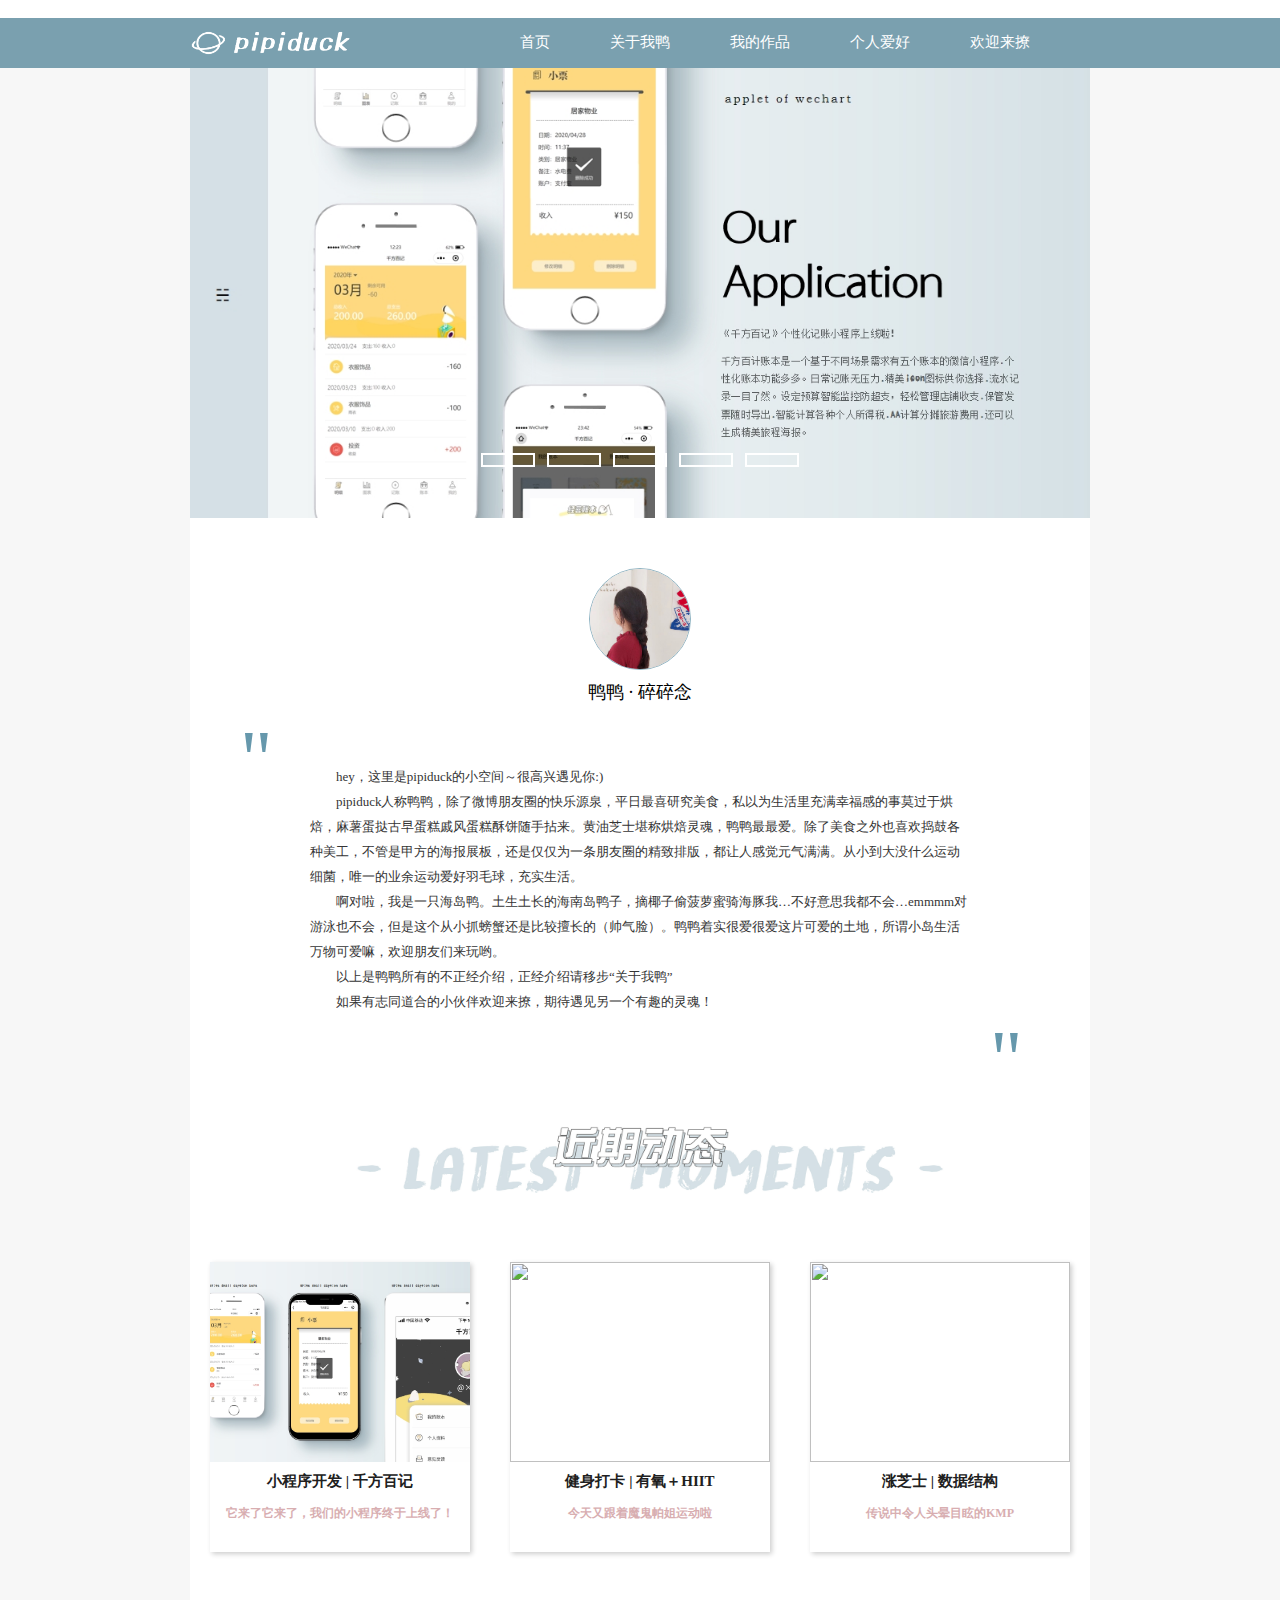
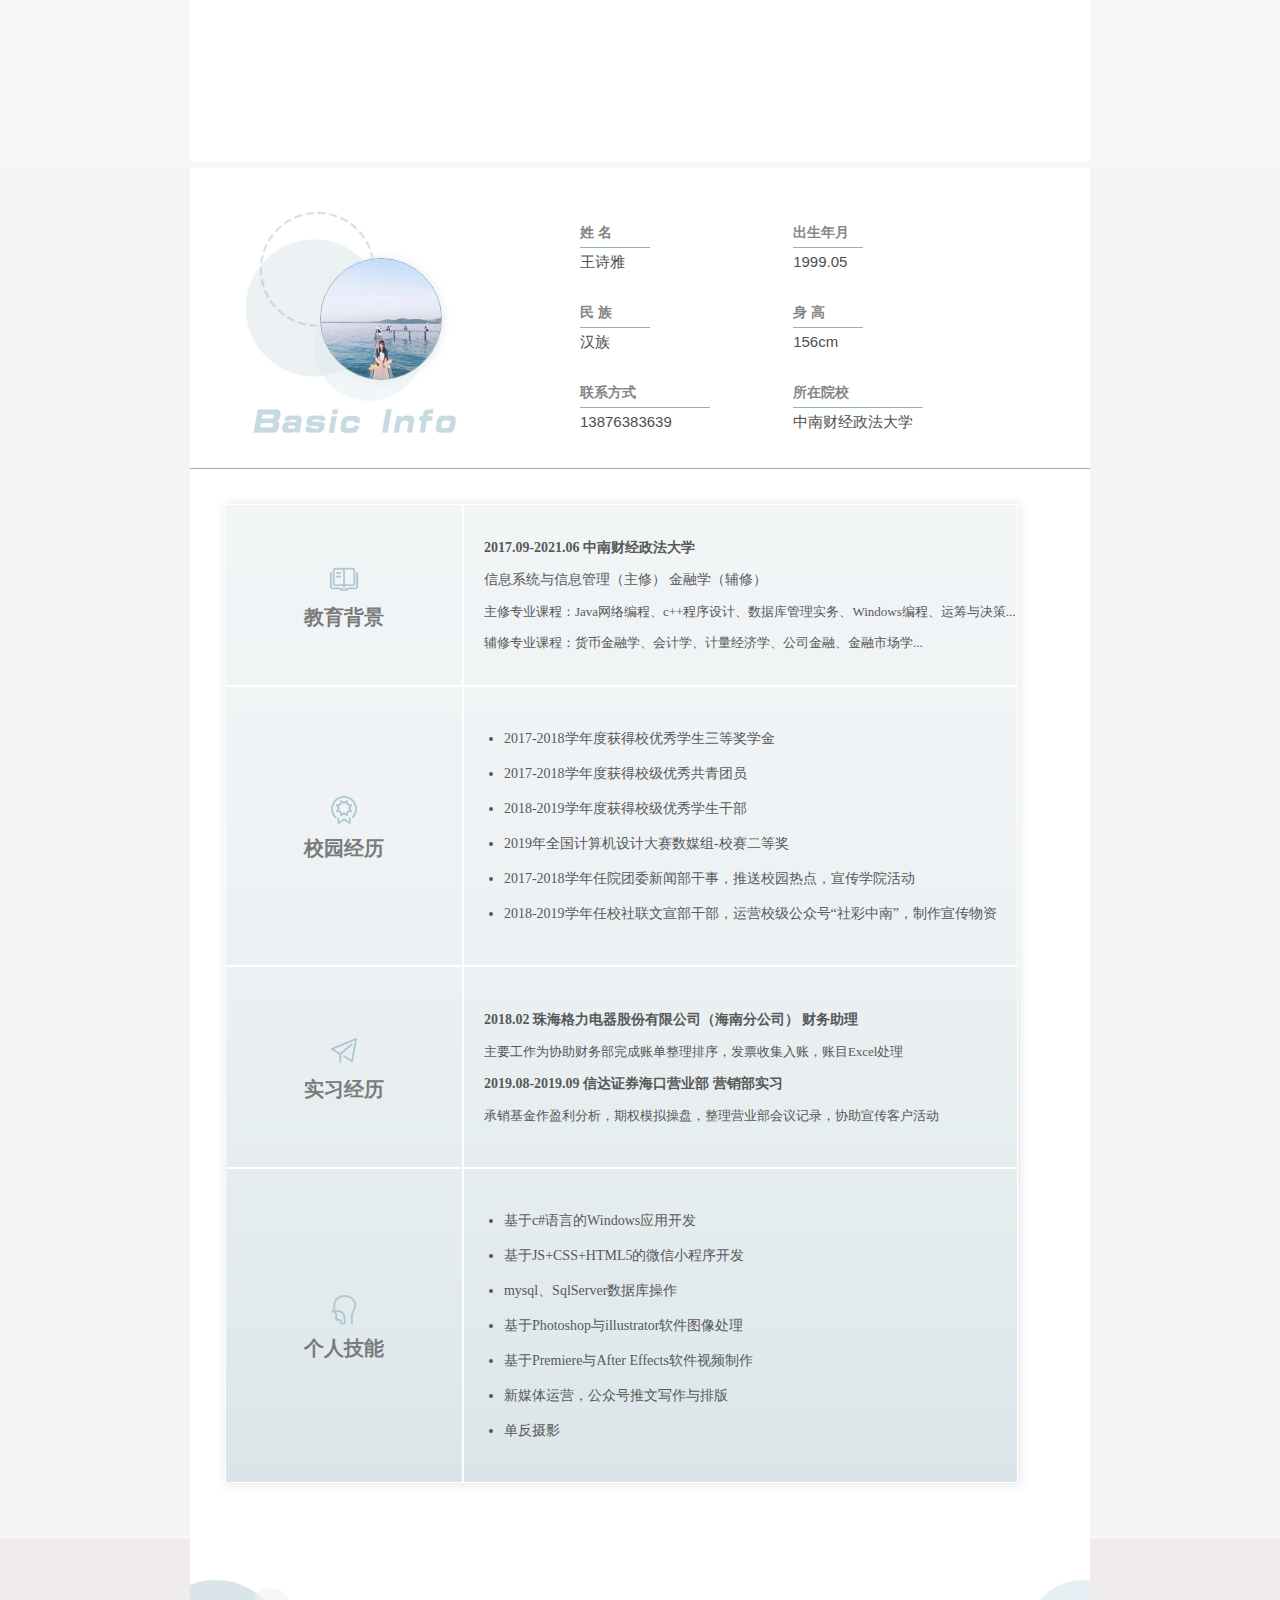
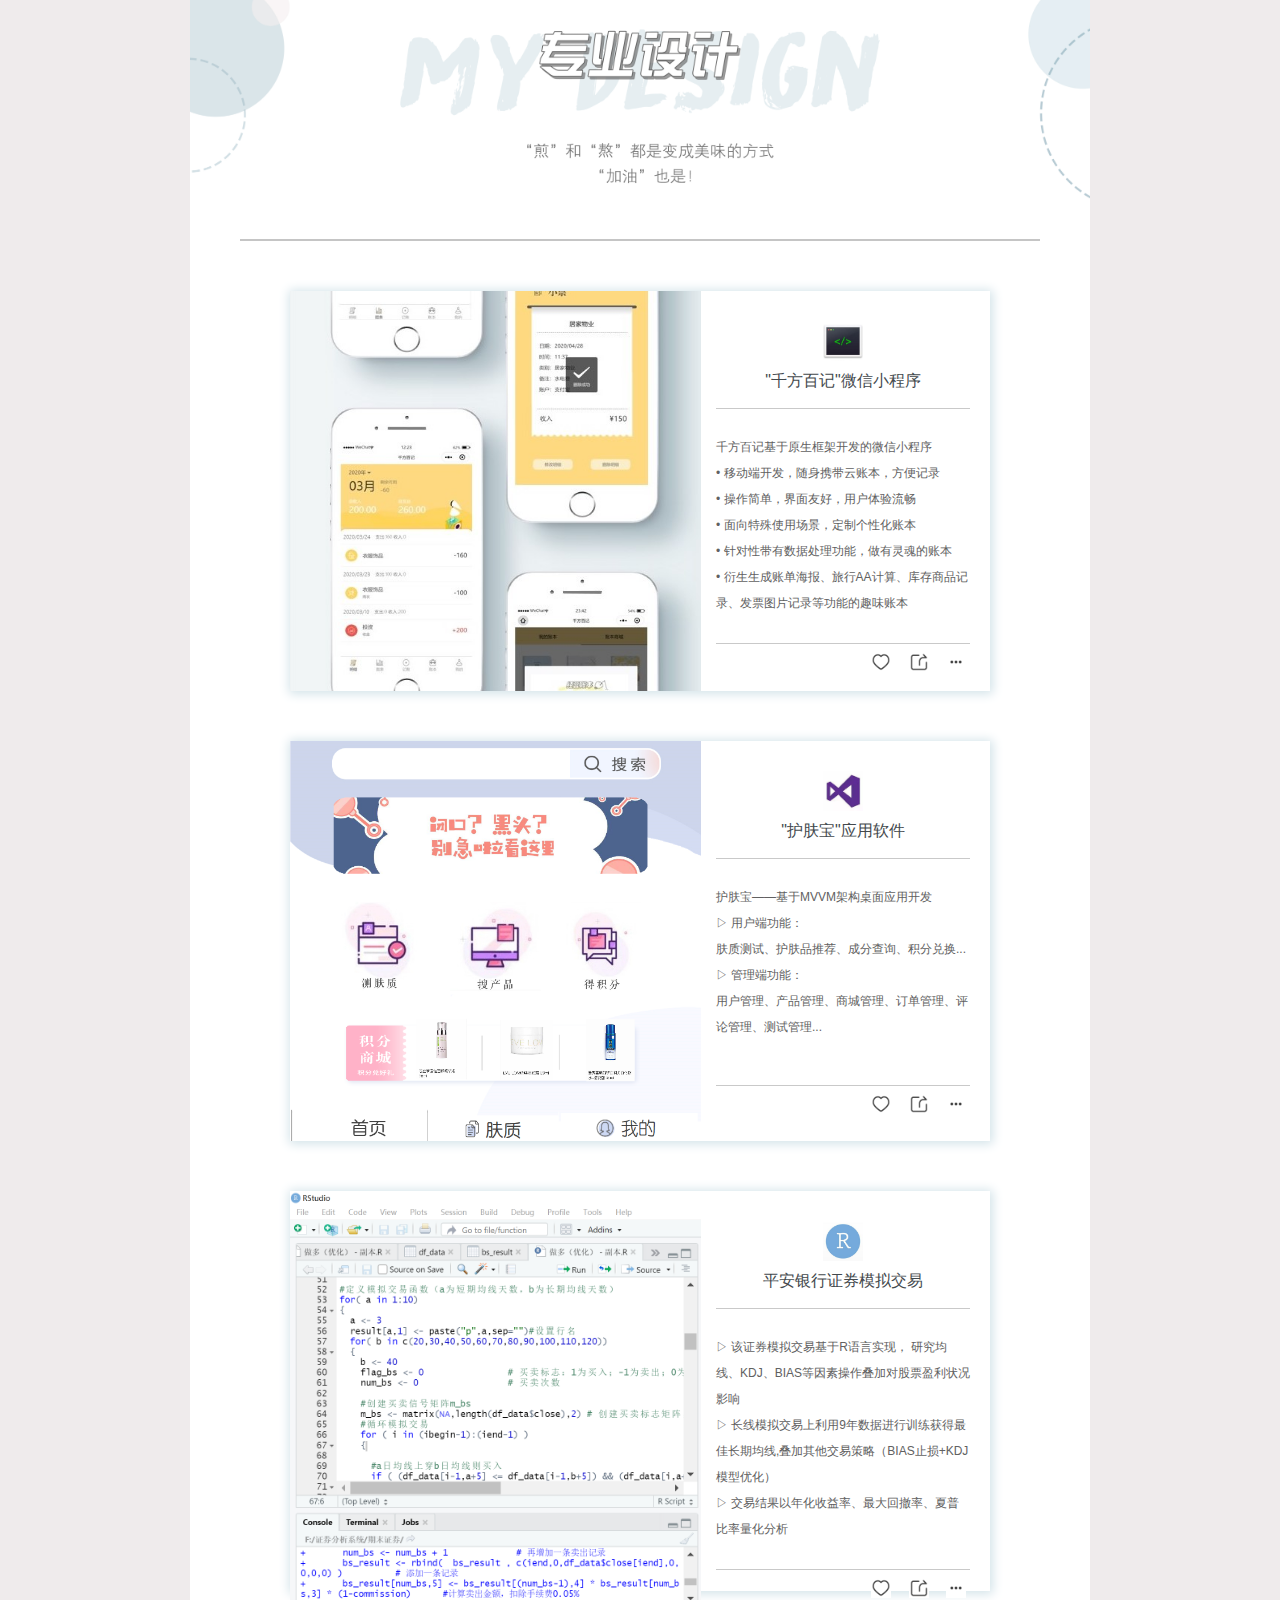
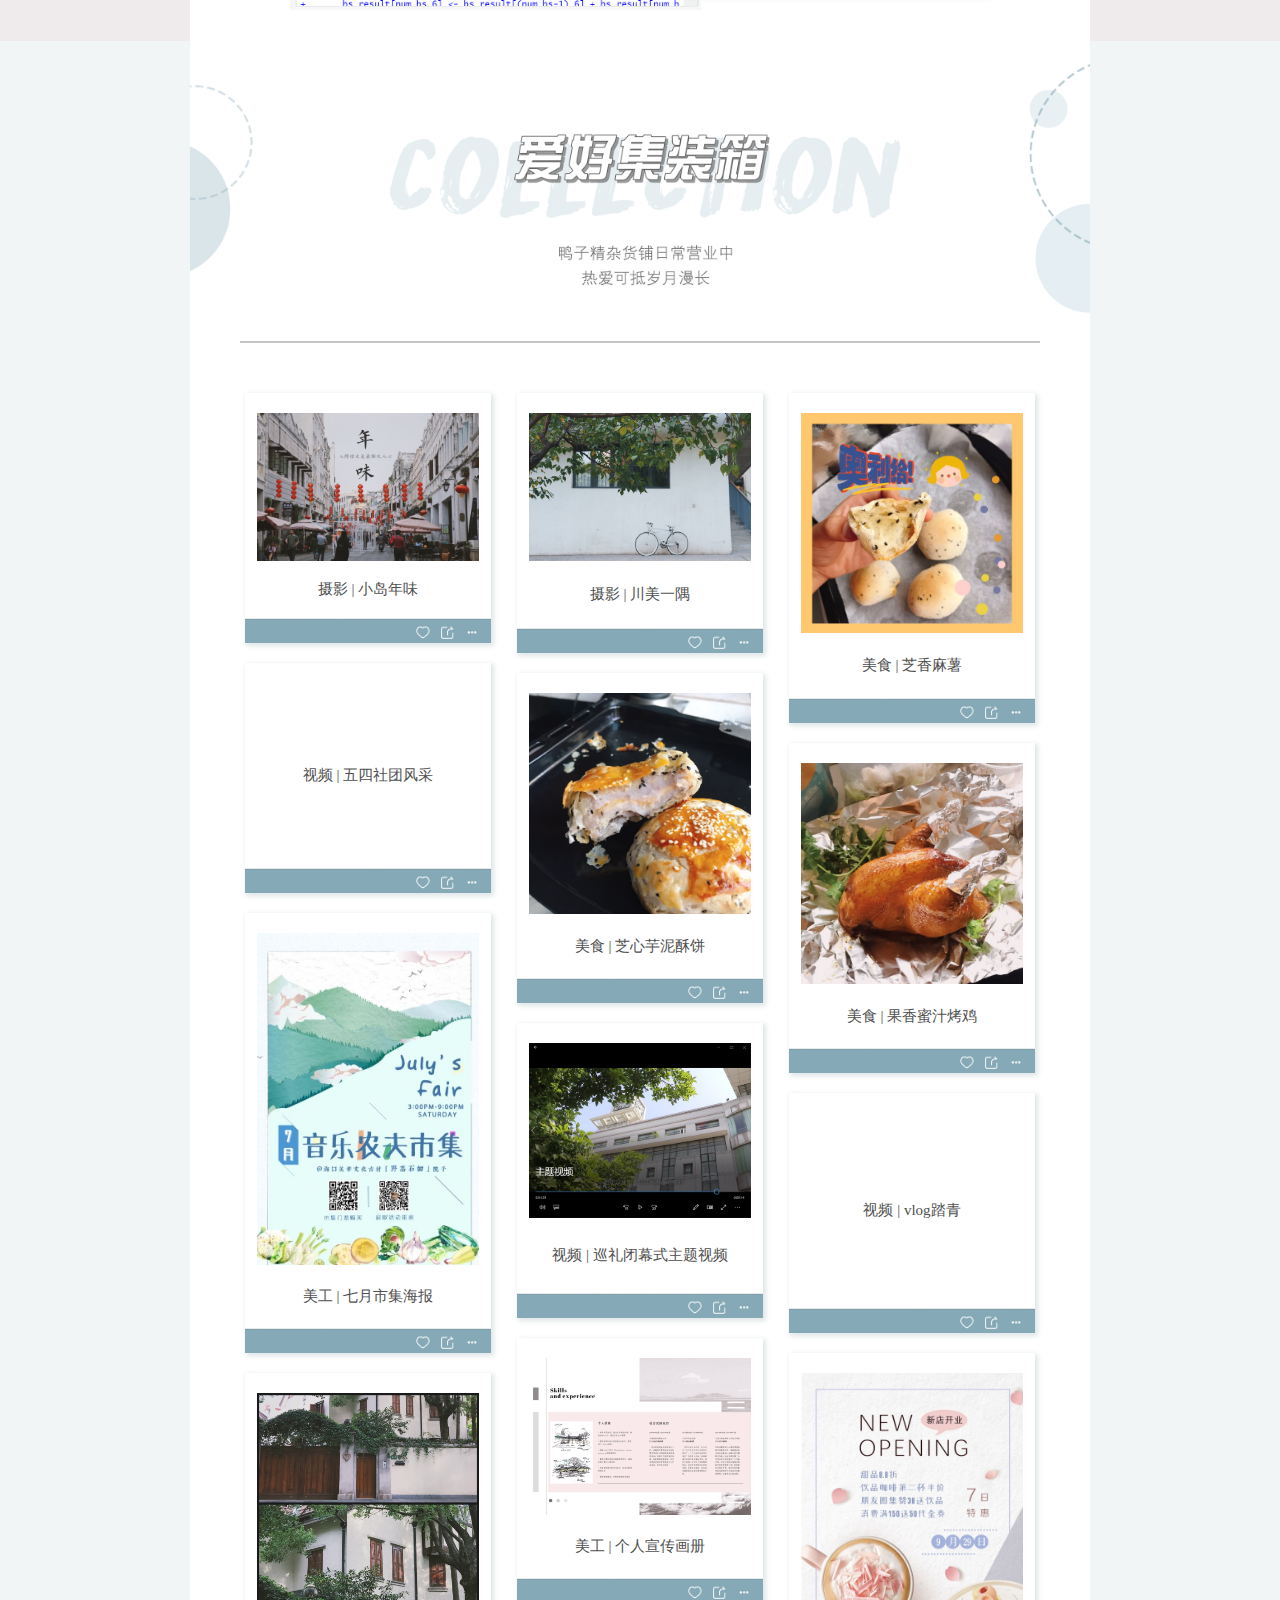
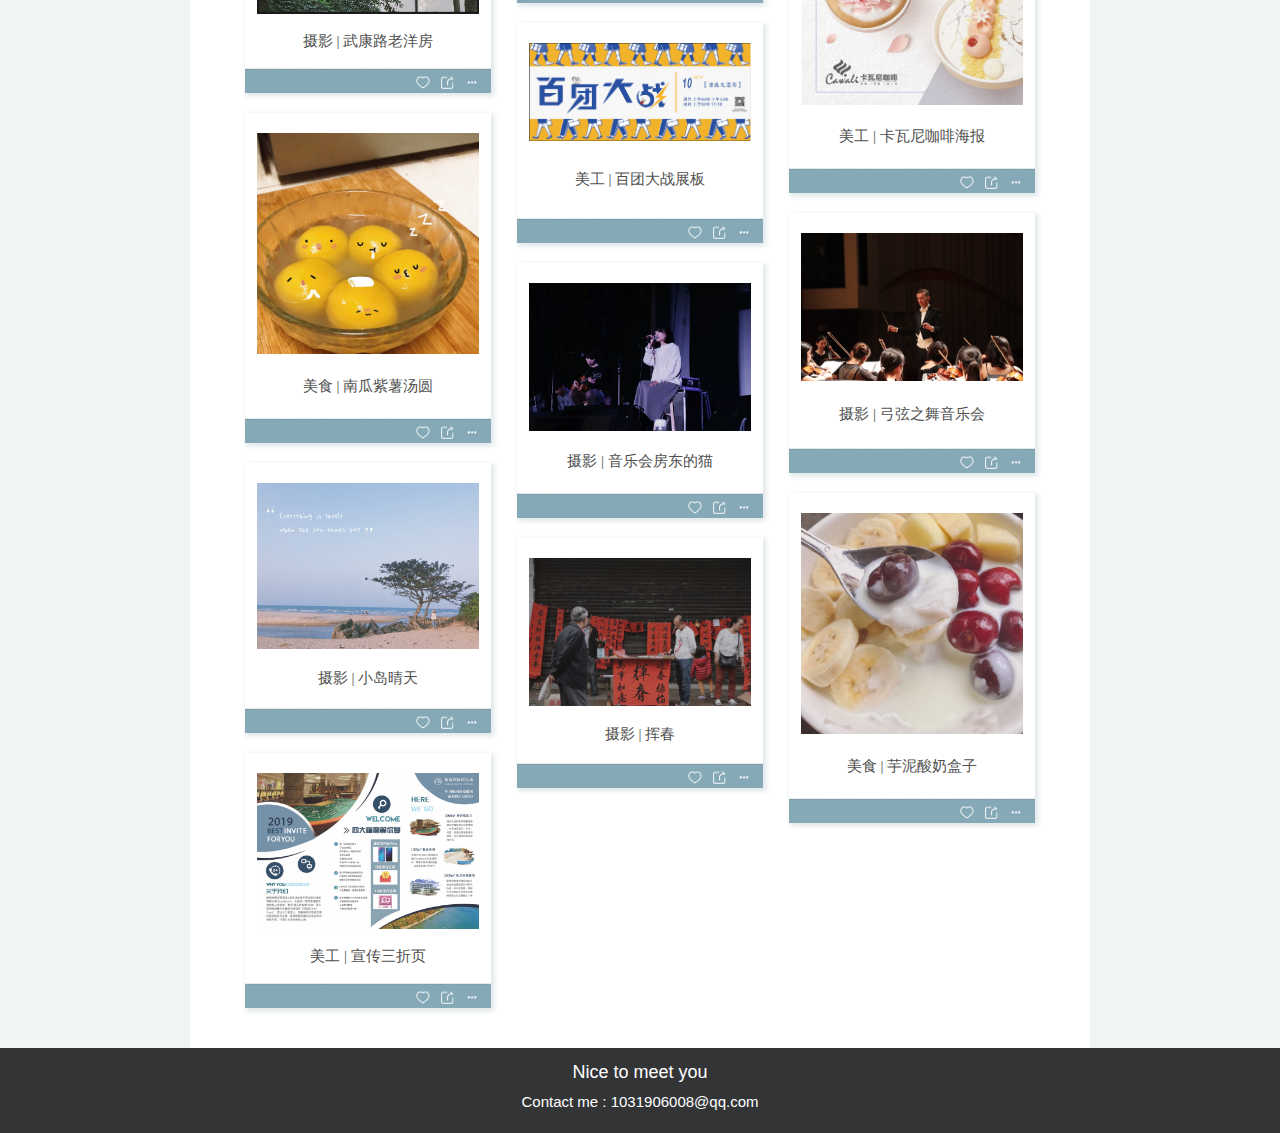
==== commit 68a62779: "Update index.html" ====
--- a/html/index.html
+++ b/html/index.html
@@ -193,7 +193,7 @@
                                 <img src="../img/card3.png" alt="">
                             </div>
                             <div class="top-text">
-                                <div class="name">考研打卡 | 数据结构</div>
+                                <div class="name">涨芝士 | 数据结构</div>
                                 <p>传说中令人头晕目眩的KMP</p>
                             </div>
                             <div class="bottom-text">
@@ -575,4 +575,4 @@
     <!-- <script src="../js/script.js"></script> -->
 </body>
 
-</html>+</html>
